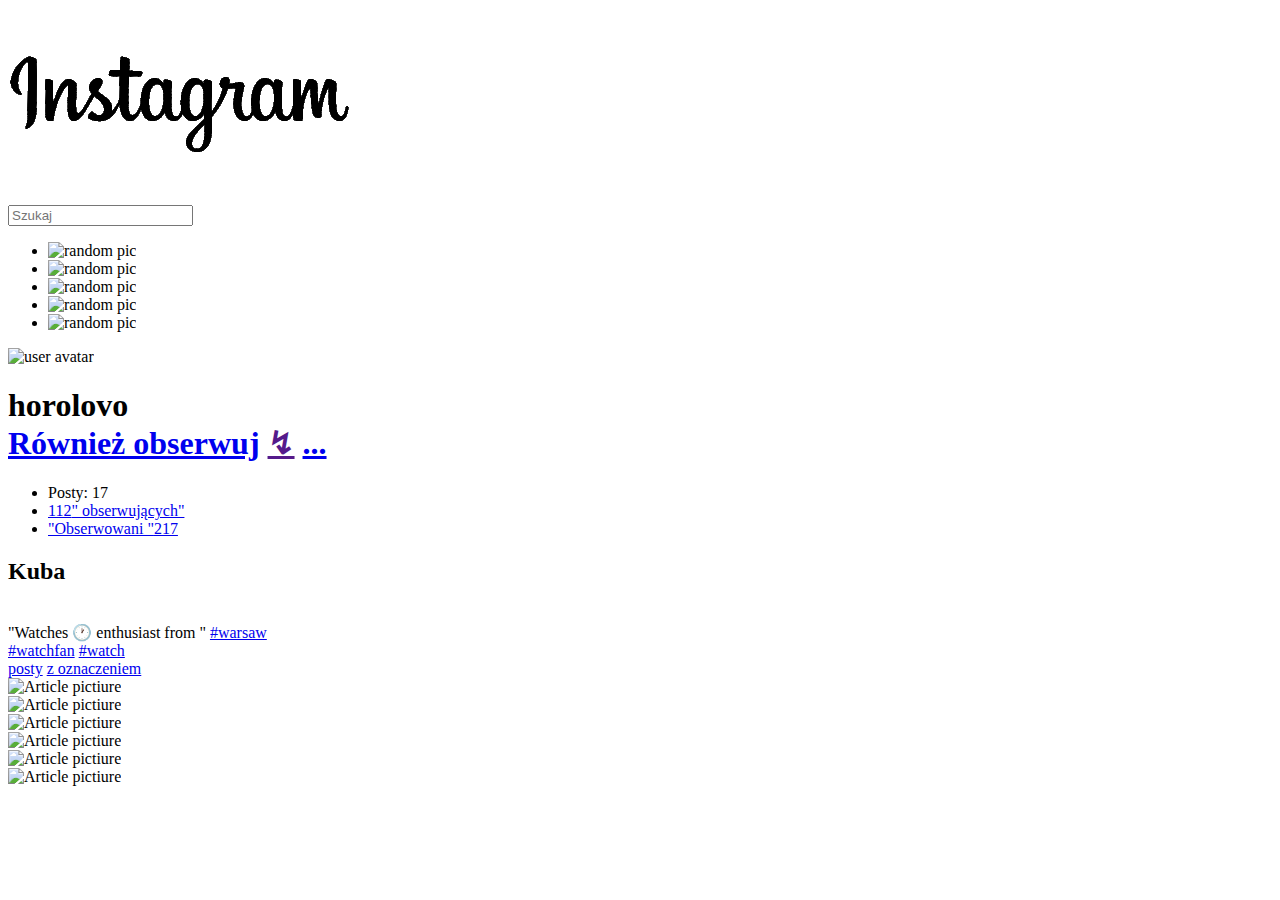
==== project-1/layout-1/index.html @ 4203a023 "cleaning" ====
<!DOCTYPE html>
<html lang="en">

<head>
  <meta charset="UTF-8">
  <meta name="viewport" content="width=device-width, initial-scale=1.0">
  <title>Document</title>
</head>

<body>
  <nav>
      <div>
        <a href=""><img src="" alt=""><img src="./img/Instagram-Logo small.png" alt=""></a>
      </div>
      <div>
        <form class="search-form" action="" method="GET">
          <label for="site-search"></label>
          <input class="search-icon" type="search" id="site-search" name="site-search" placeholder="Szukaj"
            aria-label="Search through site content">
        </form>
      </div>
      <div class="nav-bar">
        <ul>
          <li><a class="nav-button href="#"><img src="https://via.placeholder.com/50" alt="random pic"></a></li>
          <li><a class="nav-button href="#"><img src="https://via.placeholder.com/50" alt="random pic"></a></li>
          <li><a class="nav-button href="#"><img src="https://via.placeholder.com/50" alt="random pic"></a></li>
          <li><a class="nav-button href="#"><img src="https://via.placeholder.com/50" alt="random pic"></a></li>
          <li><a class="nav-button href="#"><img src="https://via.placeholder.com/50" alt="random pic"></a></li>
        </ul>
      </div>
  </nav>
  <main>
    <header>
      <div>
        <img src="https://via.placeholder.com/150" alt="user avatar">
      </div>
      <section class="user-data">
        <div class="user">
          <h1 class="user-name">horolovo</>
            <div>
              <a class="opt-observe" href="#">Również obserwuj</a>
              <a class="opt-more-list" href="">&#8623;</a>
              <a class="settings" href="#">...</a>
            </div>
        </div>
        <ul>
          <li class="user-posts">
            <span class="posts">Posty: </span><span class="posts-count">17</span>
          </li>
          <li>
            <a class="user-followers" href="#">
              <span class="user-followers-count">112</span>" obserwujących"
            </a>
          </li>
          <li>
            <a class="user-observe" href="#">
              "Obserwowani "<span class="user-observe-count">217</span>
            </a>
          </li>
        </ul>
        <div>
          <h2 class="user-real-name">Kuba</h2>
          <br>
          <span>"Watches &#128336; enthusiast from "
            <a class="user-tags" href="#">#warsaw</a>
            <br>
            <a class="user-tags" href="#">#watchfan</a>
            <a class="user-tags" href="#">#watch</a>
          </span>
        </div>
      </section>
    </header>
    <div class="posts-selector">
      <a href="#"><span class="user-posts-grid">posty</span></a>
      <a href="#"><span class="user-post-tagged">z oznaczeniem</span></a>
    </div>
    <section class="article-grid">
      <article class="article"><a href="#"></a><img src="https://via.placeholder.com/200" alt="Article pictiure"></article>
      <article class="article"><a href="#"></a><img src="https://via.placeholder.com/200" alt="Article pictiure"></article>
      <article class="article"><a href="#"></a><img src="https://via.placeholder.com/200" alt="Article pictiure"></article>
      <article class="article"><a href="#"></a><img src="https://via.placeholder.com/200" alt="Article pictiure"></article>
      <article class="article"><a href="#"></a><img src="https://via.placeholder.com/200" alt="Article pictiure"></article>
      <article class="article"><a href="#"></a><img src="https://via.placeholder.com/200" alt="Article pictiure"></article>
    </section>
  </main>


  <footer>

  </footer>
</body>

</html>
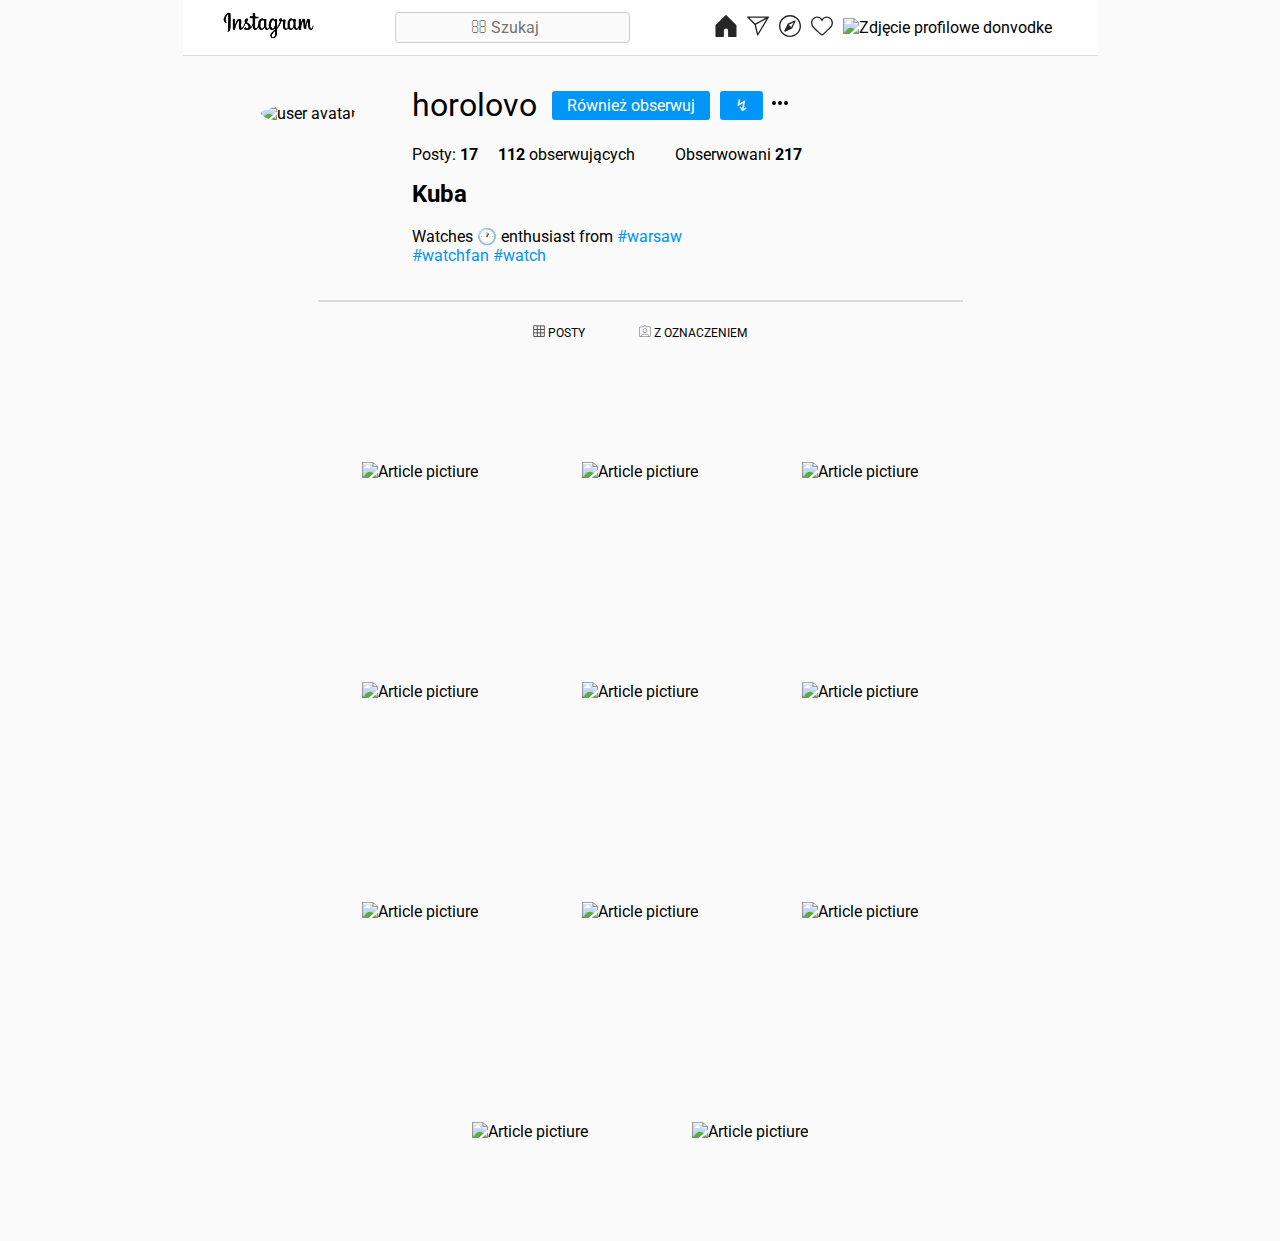
==== commit 79e3aa90: "added project 1/2 dir" ====
--- a/project-1/layout-1/index.html
+++ b/project-1/layout-1/index.html
@@ -1,93 +1,275 @@
 <!DOCTYPE html>
 <html lang="en">
+  <head>
+    <meta charset="UTF-8" />
+    <meta name="viewport" content="width=device-width, initial-scale=1.0" />
+    <title>Document</title>
+    <link rel="preconnect" href="https://fonts.gstatic.com" />
+    <link
+      href="https://fonts.googleapis.com/css2?family=Roboto:wght@300;400;700&display=swap"
+      rel="stylesheet"
+    />
+    <link rel="stylesheet" href="reset.css" />
+    <link rel="stylesheet" href="style.css" />
+  </head>
 
-<head>
-  <meta charset="UTF-8">
-  <meta name="viewport" content="width=device-width, initial-scale=1.0">
-  <title>Document</title>
-</head>
-
-<body>
-  <nav>
-      <div>
-        <a href=""><img src="" alt=""><img src="./img/Instagram-Logo small.png" alt=""></a>
+  <body>
+    <nav>
+      <div class="main-logo">
+        <a href="">
+          <img src="./img/Instagram-Logo small.png" alt="Instagram logo" />
+        </a>
       </div>
       <div>
-        <form class="search-form" action="" method="GET">
-          <label for="site-search"></label>
-          <input class="search-icon" type="search" id="site-search" name="site-search" placeholder="Szukaj"
-            aria-label="Search through site content">
-        </form>
+        <input
+          class="search-icon"
+          type="search"
+          id="site-search"
+          name="site-search"
+          placeholder="&#xf002; Szukaj"
+          aria-label="Search through site content"
+        />
+        <!-- </form> -->
       </div>
       <div class="nav-bar">
         <ul>
-          <li><a class="nav-button href="#"><img src="https://via.placeholder.com/50" alt="random pic"></a></li>
-          <li><a class="nav-button href="#"><img src="https://via.placeholder.com/50" alt="random pic"></a></li>
-          <li><a class="nav-button href="#"><img src="https://via.placeholder.com/50" alt="random pic"></a></li>
-          <li><a class="nav-button href="#"><img src="https://via.placeholder.com/50" alt="random pic"></a></li>
-          <li><a class="nav-button href="#"><img src="https://via.placeholder.com/50" alt="random pic"></a></li>
+          <li>
+            <a class="nav-button" href="#"
+              ><svg
+                aria-label="Pulpit"
+                class="_8-yf5"
+                fill="#262626"
+                height="22"
+                viewBox="0 0 48 48"
+                width="22"
+                data-darkreader-inline-fill=""
+                style="--darkreader-inline-fill: #d0ccc7"
+              >
+                <path
+                  d="M45.5 48H30.1c-.8 0-1.5-.7-1.5-1.5V34.2c0-2.6-2.1-4.6-4.6-4.6s-4.6 2.1-4.6 4.6v12.3c0 .8-.7 1.5-1.5 1.5H2.5c-.8 0-1.5-.7-1.5-1.5V23c0-.4.2-.8.4-1.1L22.9.4c.6-.6 1.6-.6 2.1 0l21.5 21.5c.3.3.4.7.4 1.1v23.5c.1.8-.6 1.5-1.4 1.5z"
+                ></path></svg
+            ></a>
+          </li>
+          <li>
+            <a class="nav-button" href="#"
+              ><svg
+                aria-label="Direct"
+                class="_8-yf5"
+                fill="#262626"
+                height="22"
+                viewBox="0 0 48 48"
+                width="22"
+                data-darkreader-inline-fill=""
+                style="--darkreader-inline-fill: #d0ccc7"
+              >
+                <path
+                  d="M47.8 3.8c-.3-.5-.8-.8-1.3-.8h-45C.9 3.1.3 3.5.1 4S0 5.2.4 5.7l15.9 15.6 5.5 22.6c.1.6.6 1 1.2 1.1h.2c.5 0 1-.3 1.3-.7l23.2-39c.4-.4.4-1 .1-1.5zM5.2 6.1h35.5L18 18.7 5.2 6.1zm18.7 33.6l-4.4-18.4L42.4 8.6 23.9 39.7z"
+                ></path></svg
+            ></a>
+          </li>
+          <li>
+            <a class="nav-button" href="#"
+              ><svg
+                aria-label="Znajdź osoby"
+                class="_8-yf5"
+                fill="#262626"
+                height="22"
+                viewBox="0 0 48 48"
+                width="22"
+                data-darkreader-inline-fill=""
+                style="--darkreader-inline-fill: #d0ccc7"
+              >
+                <path
+                  clip-rule="evenodd"
+                  d="M24 0C10.8 0 0 10.8 0 24s10.8 24 24 24 24-10.8 24-24S37.2 0 24 0zm0 45C12.4 45 3 35.6 3 24S12.4 3 24 3s21 9.4 21 21-9.4 21-21 21zm10.2-33.2l-14.8 7c-.3.1-.6.4-.7.7l-7 14.8c-.3.6-.2 1.3.3 1.7.3.3.7.4 1.1.4.2 0 .4 0 .6-.1l14.8-7c.3-.1.6-.4.7-.7l7-14.8c.3-.6.2-1.3-.3-1.7-.4-.5-1.1-.6-1.7-.3zm-7.4 15l-5.5-5.5 10.5-5-5 10.5z"
+                  fill-rule="evenodd"
+                ></path></svg
+            ></a>
+          </li>
+          <li>
+            <a class="nav-button" href="#"
+              ><svg
+                aria-label="Aktywność"
+                class="_8-yf5"
+                fill="#262626"
+                height="22"
+                viewBox="0 0 48 48"
+                width="22"
+                data-darkreader-inline-fill=""
+                style="--darkreader-inline-fill: #d0ccc7"
+              >
+                <path
+                  d="M34.6 6.1c5.7 0 10.4 5.2 10.4 11.5 0 6.8-5.9 11-11.5 16S25 41.3 24 41.9c-1.1-.7-4.7-4-9.5-8.3-5.7-5-11.5-9.2-11.5-16C3 11.3 7.7 6.1 13.4 6.1c4.2 0 6.5 2 8.1 4.3 1.9 2.6 2.2 3.9 2.5 3.9.3 0 .6-1.3 2.5-3.9 1.6-2.3 3.9-4.3 8.1-4.3m0-3c-4.5 0-7.9 1.8-10.6 5.6-2.7-3.7-6.1-5.5-10.6-5.5C6 3.1 0 9.6 0 17.6c0 7.3 5.4 12 10.6 16.5.6.5 1.3 1.1 1.9 1.7l2.3 2c4.4 3.9 6.6 5.9 7.6 6.5.5.3 1.1.5 1.6.5.6 0 1.1-.2 1.6-.5 1-.6 2.8-2.2 7.8-6.8l2-1.8c.7-.6 1.3-1.2 2-1.7C42.7 29.6 48 25 48 17.6c0-8-6-14.5-13.4-14.5z"
+                ></path></svg
+            ></a>
+          </li>
+          <li>
+            <a class="nav-button" href="#"
+              ><img
+                alt="Zdjęcie profilowe donvodke"
+                class="_6q-tv"
+                data-testid="user-avatar"
+                draggable="false"
+                src="https://instagram.fbdo6-2.fna.fbcdn.net/v/t51.2885-19/44884218_345707102882519_2446069589734326272_n.jpg?_nc_ht=instagram.fbdo6-2.fna.fbcdn.net&amp;_nc_cat=1&amp;_nc_ohc=WFqpwHM_jUMAX-x82CA&amp;oh=a91424086e0db933e9f258a9eb3fecc2&amp;oe=5FF9118F&amp;ig_cache_key=YW5vbnltb3VzX3Byb2ZpbGVfcGlj.2"
+            /></a>
+          </li>
         </ul>
       </div>
-  </nav>
-  <main>
-    <header>
-      <div>
-        <img src="https://via.placeholder.com/150" alt="user avatar">
-      </div>
-      <section class="user-data">
-        <div class="user">
-          <h1 class="user-name">horolovo</>
-            <div>
-              <a class="opt-observe" href="#">Również obserwuj</a>
-              <a class="opt-more-list" href="">&#8623;</a>
-              <a class="settings" href="#">...</a>
+    </nav>
+    <main>
+      <header class="main-data">
+        <div class="main-data__user-avatar">
+          <img src="https://picsum.photos/150" alt="user avatar" />
+        </div>
+        <section class="main-data__user-data">
+          <div class="main-data__user">
+            <h1 class="main-data__user-name">horolovo</h1>
+            <div class="main-data__user-nav">
+              <a class="main-data__observe observe" href="#"
+                >Również obserwuj</a
+              >
+              <a class="main-data__observe list" href="">&#8623;</a>
+              <a class="main-data__setings" href="#"
+                ><svg style="width: 24px; height: 24px" viewBox="0 0 24 24">
+                  <path
+                    fill="currentColor"
+                    d="M16,12A2,2 0 0,1 18,10A2,2 0 0,1 20,12A2,2 0 0,1 18,14A2,2 0 0,1 16,12M10,12A2,2 0 0,1 12,10A2,2 0 0,1 14,12A2,2 0 0,1 12,14A2,2 0 0,1 10,12M4,12A2,2 0 0,1 6,10A2,2 0 0,1 8,12A2,2 0 0,1 6,14A2,2 0 0,1 4,12Z"
+                  /></svg
+              ></a>
             </div>
+          </div>
+          <ul class="post">
+            <li class="post__user">
+              <span class="posts">Posty: </span>
+              <span class="post__user--count">17</span>
+            </li>
+            <li class="post__user">
+              <a class="post__user" href="#">
+                <span class="post__user--count">112</span> obserwujących
+              </a>
+            </li>
+            <li class="post__user">
+              <a href="#">
+                Obserwowani <span class="post__user--count">217</span>
+              </a>
+            </li>
+          </ul>
+          <div class="user-info">
+            <h2 class="user-info__name">Kuba</h2>
+            <br />
+            <span
+              >Watches &#128336; enthusiast from
+              <a class="user-info__tags" href="#">#warsaw</a>
+              <br />
+              <a class="user-info__tags" href="#">#watchfan</a>
+              <a class="user-info__tags" href="#">#watch</a>
+            </span>
+          </div>
+        </section>
+      </header>
+      <article class="gallery">
+        <div class="gallery__posts-selector">
+          <a href="#"
+            ><span class="gallery__post --grid"
+              ><svg
+                aria-label="Posty"
+                class="_8-yf5"
+                fill="#262626"
+                height="12"
+                viewBox="0 0 48 48"
+                width="12"
+                data-darkreader-inline-fill=""
+                style="--darkreader-inline-fill: #d0ccc7"
+              >
+                <path
+                  clip-rule="evenodd"
+                  d="M45 1.5H3c-.8 0-1.5.7-1.5 1.5v42c0 .8.7 1.5 1.5 1.5h42c.8 0 1.5-.7 1.5-1.5V3c0-.8-.7-1.5-1.5-1.5zm-40.5 3h11v11h-11v-11zm0 14h11v11h-11v-11zm11 25h-11v-11h11v11zm14 0h-11v-11h11v11zm0-14h-11v-11h11v11zm0-14h-11v-11h11v11zm14 28h-11v-11h11v11zm0-14h-11v-11h11v11zm0-14h-11v-11h11v11z"
+                  fill-rule="evenodd"
+                ></path>
+              </svg>
+              posty</span
+            ></a
+          >
+          <a href="#"
+            ><span class="gallery__post --taged"
+              ><svg
+                aria-label="Z oznaczeniem"
+                class="_8-yf5"
+                fill="#8e8e8e"
+                height="12"
+                viewBox="0 0 48 48"
+                width="12"
+                data-darkreader-inline-fill=""
+                style="--darkreader-inline-fill: #a0988d"
+              >
+                <path
+                  d="M41.5 5.5H30.4c-.5 0-1-.2-1.4-.6l-4-4c-.6-.6-1.5-.6-2.1 0l-4 4c-.4.4-.9.6-1.4.6h-11c-3.3 0-6 2.7-6 6v30c0 3.3 2.7 6 6 6h35c3.3 0 6-2.7 6-6v-30c0-3.3-2.7-6-6-6zm-29.4 39c-.6 0-1.1-.6-1-1.2.7-3.2 3.5-5.6 6.8-5.6h12c3.4 0 6.2 2.4 6.8 5.6.1.6-.4 1.2-1 1.2H12.1zm32.4-3c0 1.7-1.3 3-3 3h-.6c-.5 0-.9-.4-1-.9-.6-5-4.8-8.9-9.9-8.9H18c-5.1 0-9.4 3.9-9.9 8.9-.1.5-.5.9-1 .9h-.6c-1.7 0-3-1.3-3-3v-30c0-1.7 1.3-3 3-3h11.1c1.3 0 2.6-.5 3.5-1.5L24 4.1 26.9 7c.9.9 2.2 1.5 3.5 1.5h11.1c1.7 0 3 1.3 3 3v30zM24 12.5c-5.3 0-9.6 4.3-9.6 9.6s4.3 9.6 9.6 9.6 9.6-4.3 9.6-9.6-4.3-9.6-9.6-9.6zm0 16.1c-3.6 0-6.6-2.9-6.6-6.6 0-3.6 2.9-6.6 6.6-6.6s6.6 2.9 6.6 6.6c0 3.6-3 6.6-6.6 6.6z"
+                ></path>
+              </svg>
+              z oznaczeniem</span
+            ></a
+          >
         </div>
-        <ul>
-          <li class="user-posts">
-            <span class="posts">Posty: </span><span class="posts-count">17</span>
-          </li>
-          <li>
-            <a class="user-followers" href="#">
-              <span class="user-followers-count">112</span>" obserwujących"
-            </a>
-          </li>
-          <li>
-            <a class="user-observe" href="#">
-              "Obserwowani "<span class="user-observe-count">217</span>
-            </a>
-          </li>
-        </ul>
-        <div>
-          <h2 class="user-real-name">Kuba</h2>
-          <br>
-          <span>"Watches &#128336; enthusiast from "
-            <a class="user-tags" href="#">#warsaw</a>
-            <br>
-            <a class="user-tags" href="#">#watchfan</a>
-            <a class="user-tags" href="#">#watch</a>
-          </span>
-        </div>
-      </section>
-    </header>
-    <div class="posts-selector">
-      <a href="#"><span class="user-posts-grid">posty</span></a>
-      <a href="#"><span class="user-post-tagged">z oznaczeniem</span></a>
-    </div>
-    <section class="article-grid">
-      <article class="article"><a href="#"></a><img src="https://via.placeholder.com/200" alt="Article pictiure"></article>
-      <article class="article"><a href="#"></a><img src="https://via.placeholder.com/200" alt="Article pictiure"></article>
-      <article class="article"><a href="#"></a><img src="https://via.placeholder.com/200" alt="Article pictiure"></article>
-      <article class="article"><a href="#"></a><img src="https://via.placeholder.com/200" alt="Article pictiure"></article>
-      <article class="article"><a href="#"></a><img src="https://via.placeholder.com/200" alt="Article pictiure"></article>
-      <article class="article"><a href="#"></a><img src="https://via.placeholder.com/200" alt="Article pictiure"></article>
-    </section>
-  </main>
+        <section class="article-grid">
+          <article class="article-grid__picture">
+            <a href="#"
+              ><img src="https://picsum.photos/200" alt="Article pictiure" />
+            </a>
+          </article>
+          <article class="article-grid__picture">
+            <a href="#"
+              ><img src="https://picsum.photos/201" alt="Article pictiure" />
+            </a>
+          </article>
+          <article class="article-grid__picture">
+            <a href="#"
+              ><img src="https://picsum.photos/202" alt="Article pictiure" />
+            </a>
+          </article>
+          <article class="article-grid__picture">
+            <a href="#"
+              ><img src="https://picsum.photos/203" alt="Article pictiure" />
+            </a>
+          </article>
+          <article class="article-grid__picture">
+            <a href="#"
+              ><img src="https://picsum.photos/204" alt="Article pictiure" />
+            </a>
+          </article>
+          <article class="article-grid__picture">
+            <a href="#"
+              ><img src="https://picsum.photos/205" alt="Article pictiure" />
+            </a>
+          </article>
+          <article class="article-grid__picture">
+            <a href="#"
+              ><img src="https://picsum.photos/206" alt="Article pictiure" />
+            </a>
+          </article>
+          <article class="article-grid__picture">
+            <a href="#"
+              ><img src="https://picsum.photos/207" alt="Article pictiure" />
+            </a>
+          </article>
+          <article class="article-grid__picture">
+            <a href="#"
+              ><img src="https://picsum.photos/208" alt="Article pictiure" />
+            </a>
+          </article>
+          <article class="article-grid__picture">
+            <a href="#"
+              ><img src="https://picsum.photos/209" alt="Article pictiure" />
+            </a>
+          </article>
+          <article class="article-grid__picture">
+            <a href="#"
+              ><img src="https://picsum.photos/210" alt="Article pictiure" />
+            </a>
+          </article>
+        </section>
+      </article>
+    </main>
 
-
-  <footer>
-
-  </footer>
-</body>
-
-</html>+    <footer></footer>
+  </body>
+</html>
--- a/project-1/layout-1/style.css
+++ b/project-1/layout-1/style.css
@@ -0,0 +1,176 @@
+@import "//netdna.bootstrapcdn.com/font-awesome/3.0/css/font-awesome.css";
+
+/* Styl użytkownika */
+body {
+  max-width: 1115px;
+  margin: 0 auto;
+  background-color: hsl(0, 0%, 98%);
+  font-family: "Roboto", sans-serif;
+}
+
+a {
+  color: inherit;
+  text-decoration: none;
+}
+
+nav {
+  display: flex;
+  justify-content: space-around;
+  margin: 0 100px;
+  align-items: center;
+  background-color: hsl(0, 0%, 100%);
+  border-bottom: 1px solid rgba(var(--b6a, 219, 219, 219), 1);
+  margin-bottom: 25px;
+}
+.nav-button img {
+  width: 22px;
+  height: 22px;
+}
+
+.main-logo div {
+  margin: 0;
+}
+
+.main-logo {
+  width: 10%;
+}
+
+.search-icon {
+  font-family: "Roboto", FontAwesome;
+  font-weight: 400;
+  font-size: 16px;
+  border-color: #cccccc;
+  border-style: solid;
+  text-align: center;
+  border-radius: 4px;
+  padding: 5px 15px;
+  border-width: 1px;
+  background-color: #fafafa;
+  color: #a3a3a3;
+}
+.search-icon:focus {
+  outline: none;
+}
+
+.nav-bar ul {
+  margin: 0;
+  padding: 0;
+  display: flex;
+  justify-content: center;
+  align-items: center;
+}
+
+.nav-bar li {
+  margin: 5px;
+}
+
+.main-data {
+  display: flex;
+  justify-content: flex-start;
+}
+
+.main-data__user-avatar {
+  margin: 2% 5% 2% 16%;
+}
+
+.main-data__user-avatar img {
+  border-radius: 50%;
+}
+
+.main-data__user-name {
+  font-weight: 400;
+  font-size: 2em;
+  margin: 5px 0;
+}
+
+.main-data__user {
+  display: flex;
+  align-items: center;
+}
+
+.main-data__user-nav {
+  margin-left: 10px;
+  padding: 0;
+  display: flex;
+  justify-content: flex-start;
+  align-items: center;
+}
+
+.main-data__observe {
+  padding: 5px 15px;
+  margin: 5px;
+  background-color: #0095f6;
+  border-radius: 3px;
+  color: #fff;
+}
+
+.post {
+  display: flex;
+  padding: 0px;
+}
+
+.post__user {
+  margin-right: 20px;
+}
+
+.post__user--count {
+  font-weight: 700;
+}
+
+.user-info__name {
+  margin: 0;
+}
+.user-info__tags {
+  color: #0095f6;
+}
+
+.posts-selector {
+  display: flex;
+  justify-content: center;
+}
+
+.gallery::before {
+  margin-top: 35px;
+  width: 645px;
+  content: "";
+  border-bottom: 2px solid rgba(var(--b6a, 219, 219, 219), 1);
+}
+
+.gallery {
+  display: flex;
+  flex-direction: column;
+  align-items: center;
+}
+
+.gallery__posts-selector {
+  margin: 20px auto;
+}
+
+.gallery__post {
+  text-transform: uppercase;
+  font-size: 12px;
+  font-weight: 400;
+  padding-top: 22px;
+  margin: 0 25px;
+}
+
+.gallery__post:hover {
+  border-top: 2px solid darkgray;
+}
+
+.article-grid {
+  display: flex;
+  justify-content: center;
+  max-width: 700px;
+  flex-wrap: wrap;
+}
+
+.article-grid__picture {
+  width: 200px;
+  height: 200px;
+  display: flex;
+  justify-content: center;
+  flex-direction: row;
+  align-items: center;
+  margin: 10px;
+}
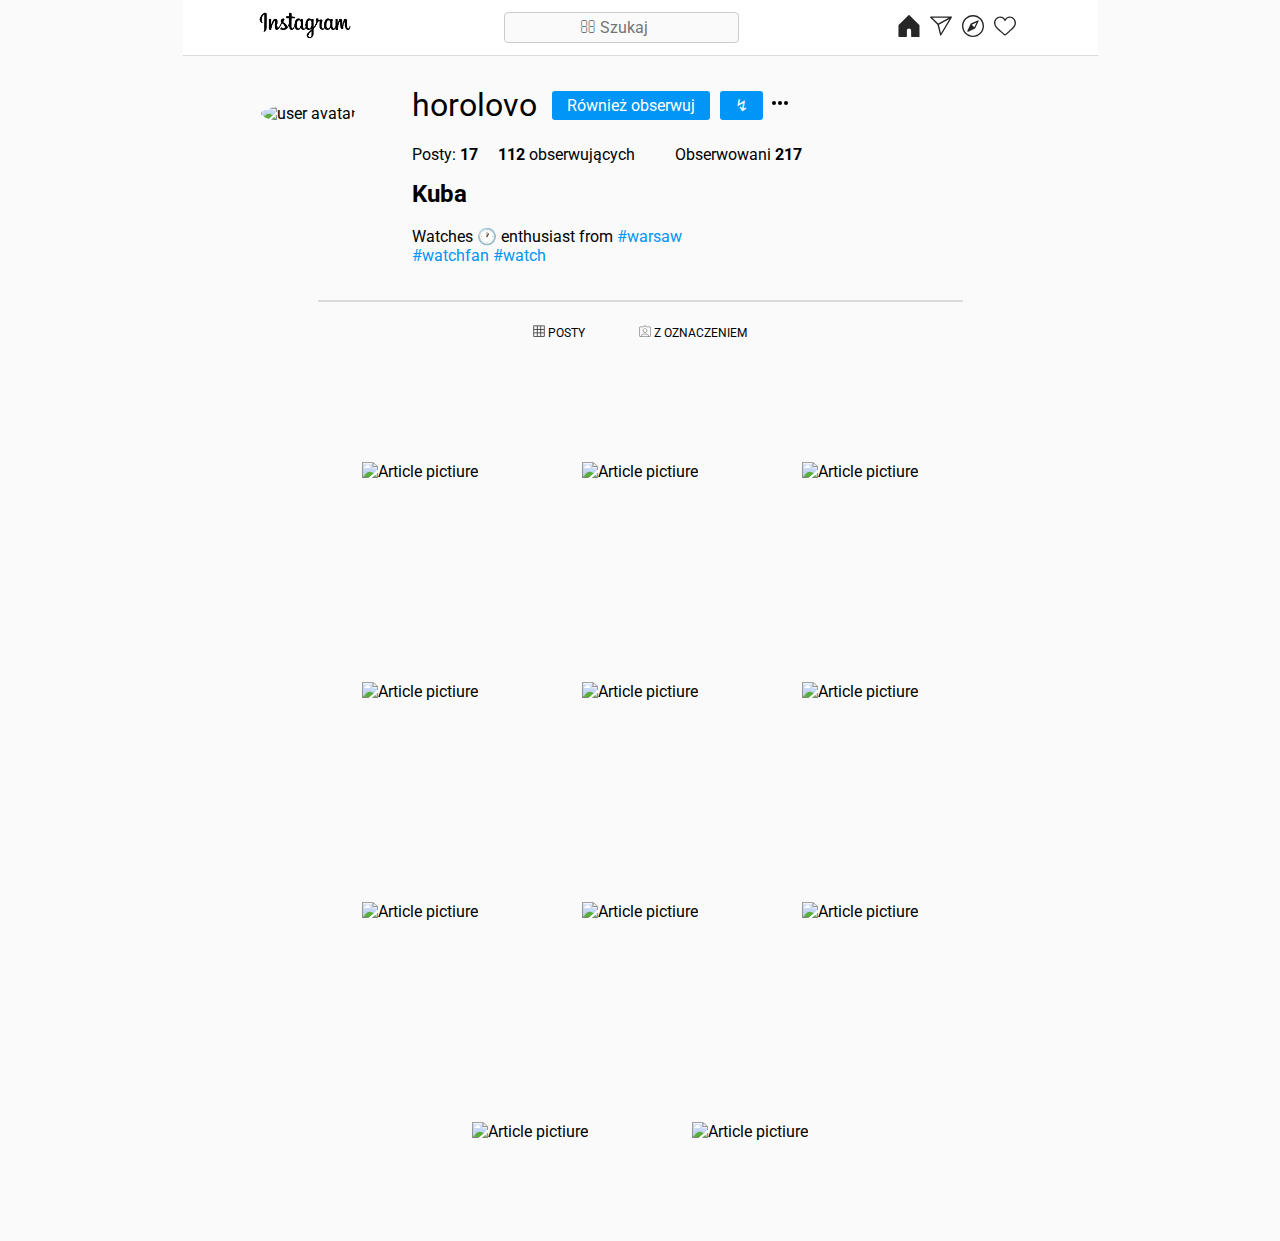
==== commit 74f3f8cb: "fix bad url in layout02" ====
--- a/project-1/layout-1/index.html
+++ b/project-1/layout-1/index.html
@@ -102,16 +102,6 @@
                   d="M34.6 6.1c5.7 0 10.4 5.2 10.4 11.5 0 6.8-5.9 11-11.5 16S25 41.3 24 41.9c-1.1-.7-4.7-4-9.5-8.3-5.7-5-11.5-9.2-11.5-16C3 11.3 7.7 6.1 13.4 6.1c4.2 0 6.5 2 8.1 4.3 1.9 2.6 2.2 3.9 2.5 3.9.3 0 .6-1.3 2.5-3.9 1.6-2.3 3.9-4.3 8.1-4.3m0-3c-4.5 0-7.9 1.8-10.6 5.6-2.7-3.7-6.1-5.5-10.6-5.5C6 3.1 0 9.6 0 17.6c0 7.3 5.4 12 10.6 16.5.6.5 1.3 1.1 1.9 1.7l2.3 2c4.4 3.9 6.6 5.9 7.6 6.5.5.3 1.1.5 1.6.5.6 0 1.1-.2 1.6-.5 1-.6 2.8-2.2 7.8-6.8l2-1.8c.7-.6 1.3-1.2 2-1.7C42.7 29.6 48 25 48 17.6c0-8-6-14.5-13.4-14.5z"
                 ></path></svg
             ></a>
-          </li>
-          <li>
-            <a class="nav-button" href="#"
-              ><img
-                alt="Zdjęcie profilowe donvodke"
-                class="_6q-tv"
-                data-testid="user-avatar"
-                draggable="false"
-                src="https://instagram.fbdo6-2.fna.fbcdn.net/v/t51.2885-19/44884218_345707102882519_2446069589734326272_n.jpg?_nc_ht=instagram.fbdo6-2.fna.fbcdn.net&amp;_nc_cat=1&amp;_nc_ohc=WFqpwHM_jUMAX-x82CA&amp;oh=a91424086e0db933e9f258a9eb3fecc2&amp;oe=5FF9118F&amp;ig_cache_key=YW5vbnltb3VzX3Byb2ZpbGVfcGlj.2"
-            /></a>
           </li>
         </ul>
       </div>
